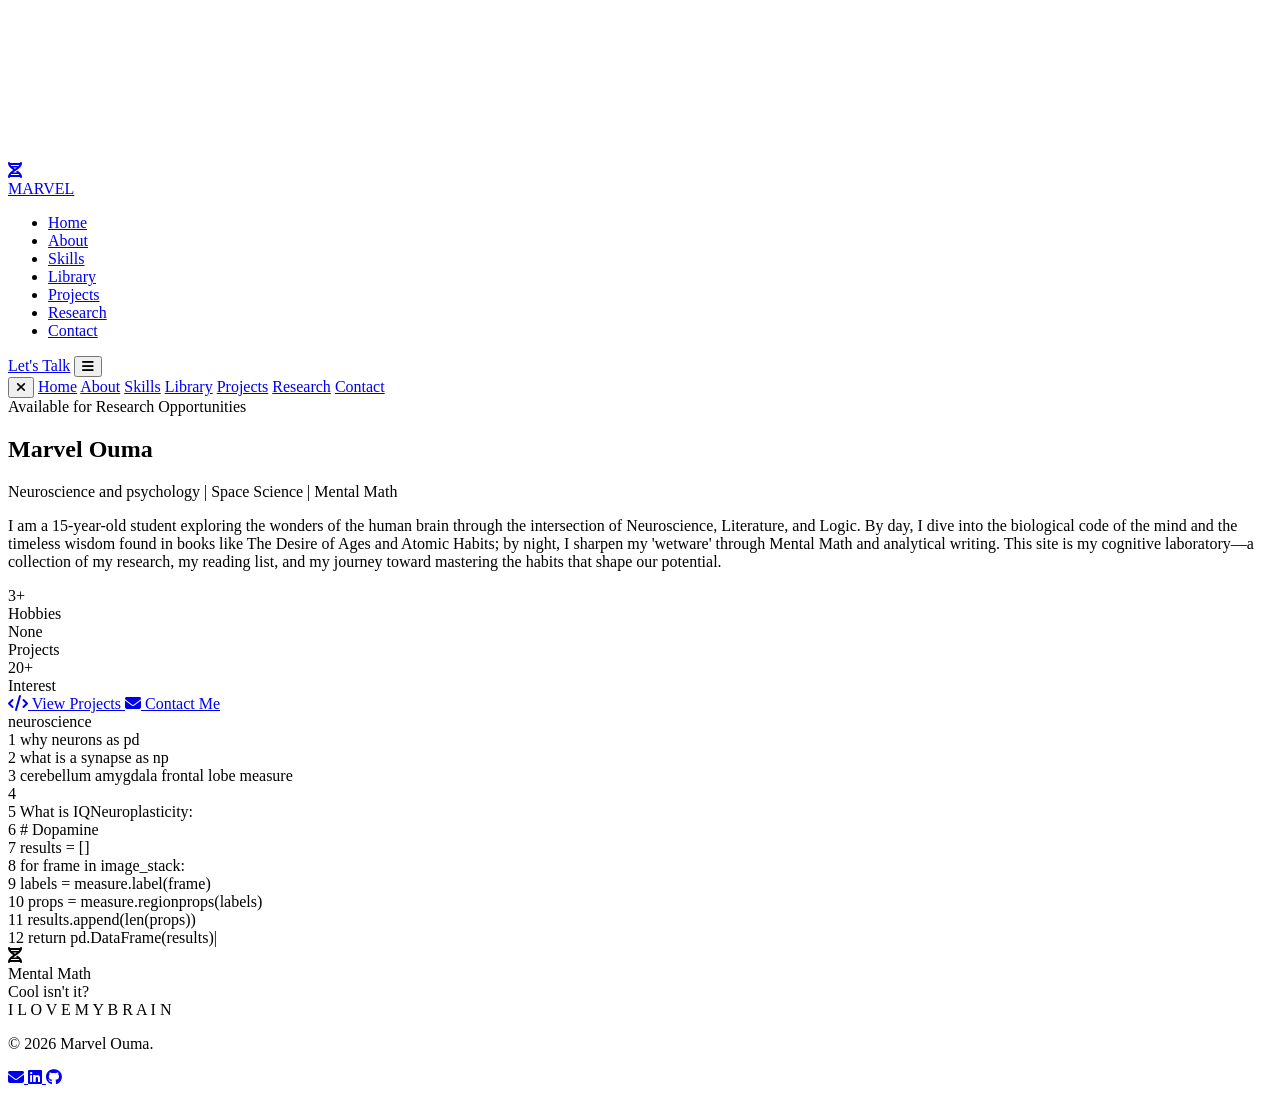
==== index.html @ 62338e4c "Update personal information in index.html" ====
<!DOCTYPE html>
<html lang="en">
<head>
    <meta charset="UTF-8">
    <meta name="viewport" content="width=device-width, initial-scale=1.0">
    <title>Marvel Ouma | Avid Reader Neuroscience and Space science</title>
    <link href="https://cdnjs.cloudflare.com/ajax/libs/font-awesome/6.4.0/css/all.min.css" rel="stylesheet">
    <link href="https://fonts.googleapis.com/css2?family=JetBrains+Mono:wght@400;500;600;700&family=Inter:wght@300;400;500;600;700;800&display=swap" rel="stylesheet">
    <link href="styles.css" rel="stylesheet">
</head>
<body>
    <!-- Background Elements -->
    <div class="bg-grid"></div>
    <canvas id="dna-canvas"></canvas>
    <div class="particles">
        <div class="particle" style="left: 10%; animation-delay: 0s;"></div>
        <div class="particle" style="left: 20%; animation-delay: -3s;"></div>
        <div class="particle" style="left: 30%; animation-delay: -6s;"></div>
        <div class="particle" style="left: 40%; animation-delay: -9s;"></div>
        <div class="particle" style="left: 50%; animation-delay: -12s;"></div>
        <div class="particle" style="left: 60%; animation-delay: -15s;"></div>
        <div class="particle" style="left: 70%; animation-delay: -2s;"></div>
        <div class="particle" style="left: 80%; animation-delay: -7s;"></div>
        <div class="particle" style="left: 90%; animation-delay: -11s;"></div>
    </div>

    <!-- Navigation -->
    <nav id="navbar">
        <div class="nav-container">
            <a href="index.html" class="logo">
                <div class="logo-icon"><i class="fas fa-dna"></i></div>
                <span>MARVEL </span>
            </a>
            <ul class="nav-links">
                <li><a href="index.html" class="active">Home</a></li>
                <li><a href="about.html">About</a></li>
                <li><a href="skills.html">Skills</a></li>
                <li><a href="experience.html">Library</a></li>
                <li><a href="projects.html">Projects</a></li>
                <li><a href="research.html">Research</a></li>
                <li><a href="contact.html">Contact</a></li>
            </ul>
            <a href="contact.html" class="nav-cta">Let's Talk</a>
            <button class="mobile-menu-btn" id="mobile-menu-btn">
                <i class="fas fa-bars"></i>
            </button>
        </div>
    </nav>

    <!-- Mobile Menu -->
    <div class="mobile-menu" id="mobile-menu">
        <button class="mobile-menu-close" id="mobile-menu-close">
            <i class="fas fa-times"></i>
        </button>
        <a href="index.html">Home</a>
        <a href="about.html">About</a>
        <a href="skills.html">Skills</a>
        <a href="experience.html">Library</a>
        <a href="projects.html">Projects</a>
        <a href="research.html">Research</a>
        <a href="contact.html">Contact</a>
    </div>

    <!-- Hero Section -->
    <section id="home" class="hero">
        <div class="hero-container">
            <div class="hero-content">
                <div class="hero-badge">
                    <span class="pulse"></span>
                    Available for Research Opportunities
                </div>
                <h1>Marvel Ouma</h1>
                <p class="hero-subtitle">Neuroscience and psychology | Space Science | Mental Math</p>
                <p class="hero-description">
               I am a 15-year-old student exploring the wonders of the human brain through the intersection of Neuroscience,
                    Literature, and Logic. By day, I dive into the biological code of the mind and the timeless wisdom found
                    in books like The Desire of Ages and Atomic Habits; by night, I sharpen my 'wetware' through Mental Math and
                    analytical writing. This site is my cognitive laboratory—a collection of my research,
                    my reading list, and my journey toward mastering the habits that shape our potential.
                </p>
                <div class="hero-stats">
                    <div class="stat">
                        <div class="stat-value">3+</div>
                        <div class="stat-label">Hobbies</div>
                    </div>
                    <div class="stat">
                        <div class="stat-value">None</div>
                        <div class="stat-label">Projects</div>
                    </div>
                    <div class="stat">
                        <div class="stat-value">20+</div>
                        <div class="stat-label">Interest</div>
                    </div>
                </div>
                <div class="hero-buttons">
                    <a href="projects.html" class="btn btn-primary">
                        <i class="fas fa-code"></i> View Projects
                    </a>
                    <a href="contact.html" class="btn btn-secondary">
                        <i class="fas fa-envelope"></i> Contact Me
                    </a>
                </div>
            </div>
            <div class="hero-visual">
                <div class="code-window">
                    <div class="code-header">
                        <span class="code-dot red"></span>
                        <span class="code-dot yellow"></span>
                        <span class="code-dot green"></span>
                        <span class="code-title">neuroscience</span>
                    </div>
                    <div class="code-content">
                        <div class="code-line">
                            <span class="line-number">1</span>
                            <span><span class="code-keyword">why</span> <span class="code-function">neurons</span> <span class="code-keyword">as</span> pd</span>
                        </div>
                        <div class="code-line">
                            <span class="line-number">2</span>
                            <span><span class="code-keyword">what is a</span> <span class="code-function">synapse </span> <span class="code-keyword">as</span> np</span>
                        </div>
                        <div class="code-line">
                            <span class="line-number">3</span>
                            <span><span class="code-keyword">cerebellum </span> amygdala <span class="code-keyword">frontal lobe</span> measure</span>
                        </div>
                        <div class="code-line">
                            <span class="line-number">4</span>
                            <span></span>
                        </div>
                        <div class="code-line">
                            <span class="line-number">5</span>
                            <span><span class="code-keyword">What is </span> <span class="code-function">IQ</span>Neuroplasticity:</span>
                        </div>
                        <div class="code-line">
                            <span class="line-number">6</span>
                            <span>    <span class="code-comment"># Dopamine</span></span>
                        </div>
                        <div class="code-line">
                            <span class="line-number">7</span>
                            <span>    results = []</span>
                        </div>
                        <div class="code-line">
                            <span class="line-number">8</span>
                            <span>    <span class="code-keyword">for</span> frame <span class="code-keyword">in</span> image_stack:</span>
                        </div>
                        <div class="code-line">
                            <span class="line-number">9</span>
                            <span>        labels = measure.label(frame)</span>
                        </div>
                        <div class="code-line">
                            <span class="line-number">10</span>
                            <span>        props = measure.regionprops(labels)</span>
                        </div>
                        <div class="code-line">
                            <span class="line-number">11</span>
                            <span>        results.append(<span class="code-function">len</span>(props))</span>
                        </div>
                        <div class="code-line">
                            <span class="line-number">12</span>
                            <span>    <span class="code-keyword">return</span> pd.DataFrame(results)<span class="typing-cursor">|</span></span>
                        </div>
                    </div>
                </div>
                <div class="dna-card">
                    <div class="dna-card-header">
                        <div class="dna-card-icon"><i class="fas fa-dna"></i></div>
                        <div>
                            <div class="dna-card-title">Mental Math</div>
                            <div class="dna-card-subtitle">Cool isn't it?</div>
                        </div>
                    </div>
                    <div class="dna-sequence">
                        <span class="base base-a">I</span>
                        <span class="base base-t">L</span>
                        <span class="base base-g">O</span>
                        <span class="base base-c">V</span>
                        <span class="base base-g">E</span>
                        <span class="base base-a">M</span>
                        <span class="base base-t">Y</span>
                        <span class="base base-c">B</span>
                        <span class="base base-a">R</span>
                        <span class="base base-g">A</span>
                        <span class="base base-t">I</span>
                        <span class="base base-c">N</span>
                    </div>
                    <div class="dna-bar">
                        <div class="dna-bar-fill"></div>
                    </div>
                </div>
            </div>
        </div>
    </section>

    <!-- Footer -->
    <footer>
        <div class="footer-content">
            <p class="footer-text">&copy; 2026 Marvel Ouma.</p>
            <div class="footer-social">
                <a href="mailto:marvelprouma@icloud.com" title="Email">
                    <i class="fas fa-envelope"></i>
                </a>
                <a href="https://linkedin.com/in/marvel-ouma-825b25291" target="_blank" title="LinkedIn">
                    <i class="fab fa-linkedin"></i>
                </a>
                <a href="https://github.com/MarvelPrOuma-byte" target="_blank" title="GitHub">
                    <i class="fab fa-github"></i>
                </a>
            </div>
        </div>
    </footer>

    <script src="main.js"></script>
</body>
</html>
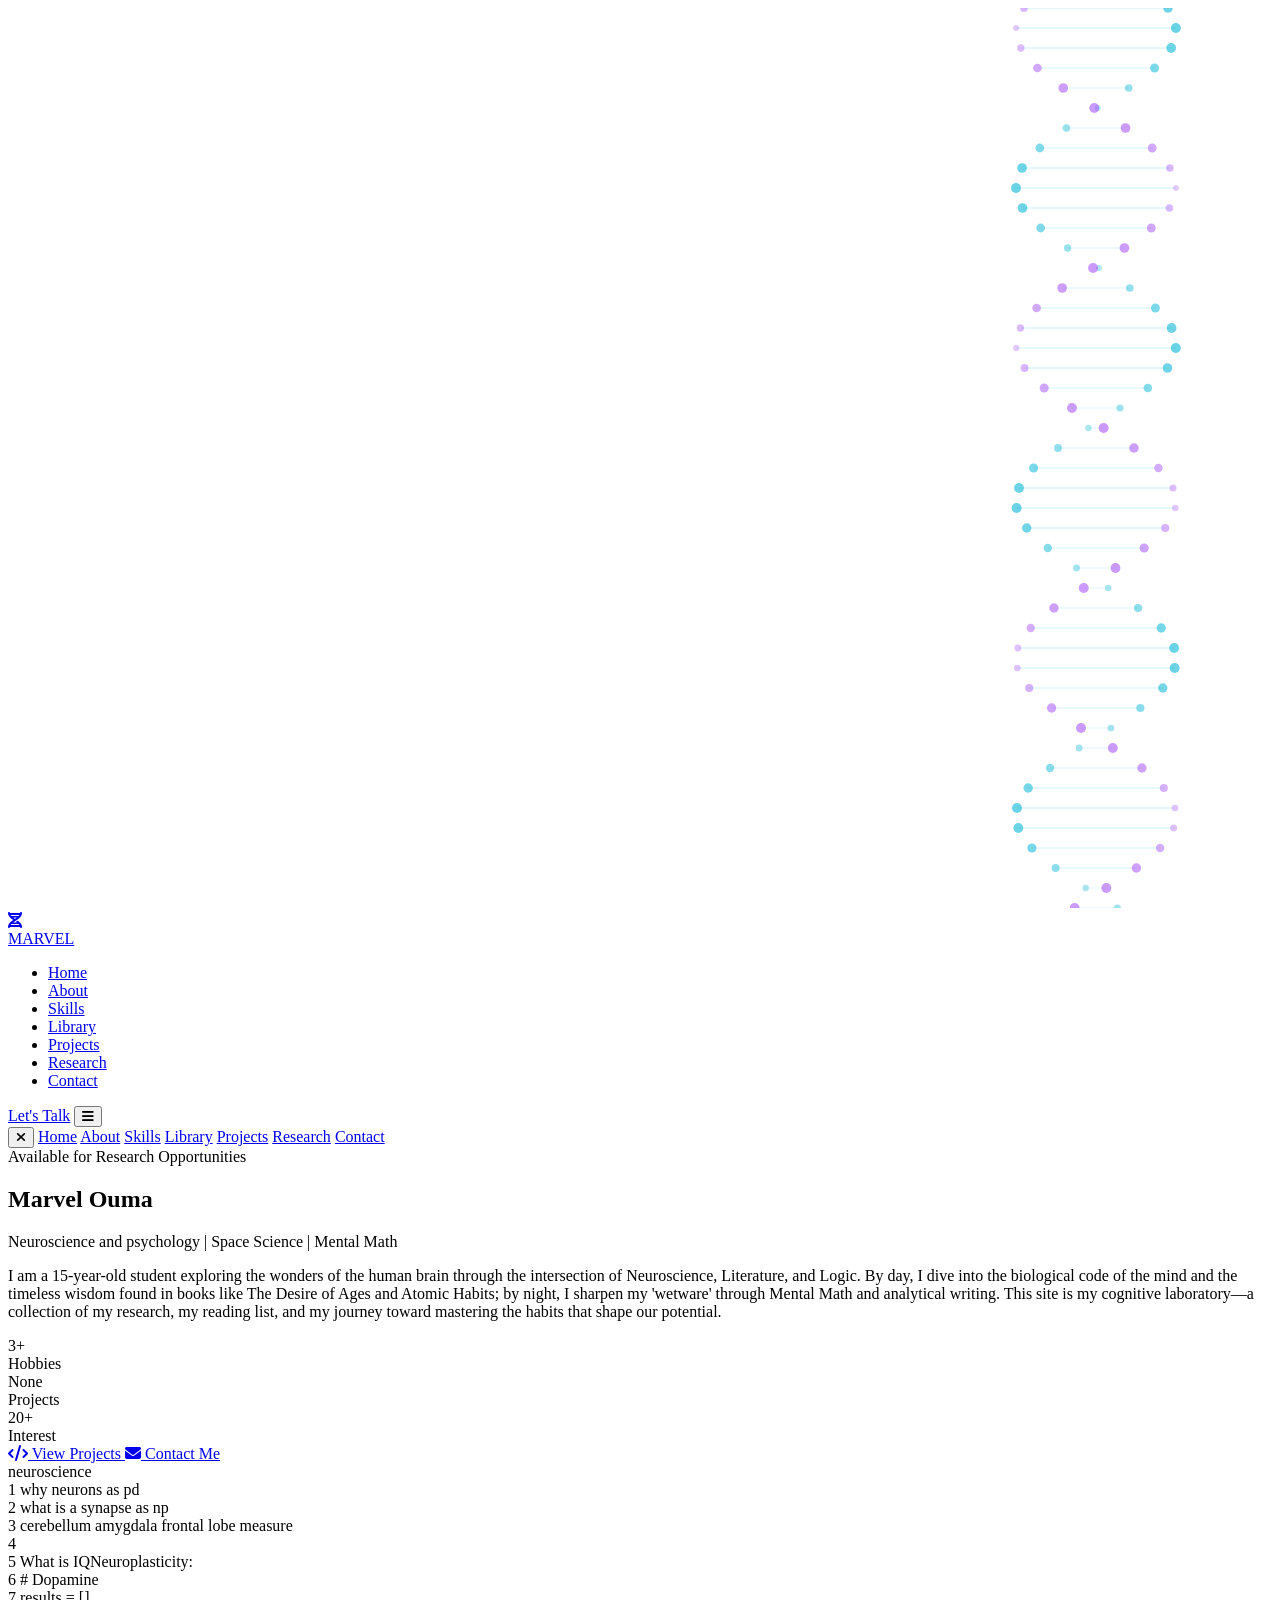
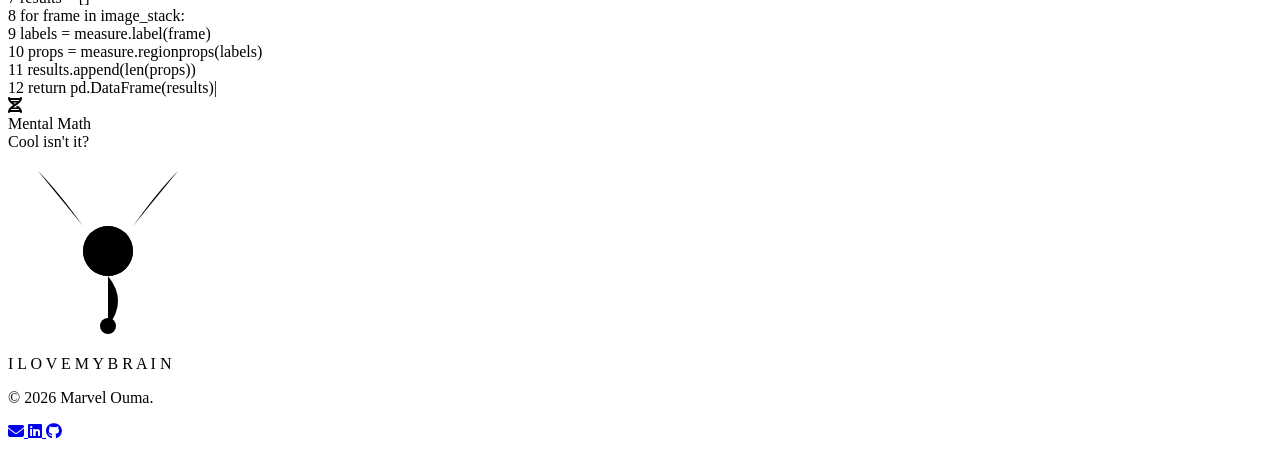
==== commit 6dfaaffb: "Add neuron animation SVG to index.html Added a neuron animation SVG to enhance visual representation" ====
--- a/index.html
+++ b/index.html
@@ -168,6 +168,27 @@
                             <div class="dna-card-subtitle">Cool isn't it?</div>
                         </div>
                     </div>
+                    <!-- Neuron Animation -->
+<div class="neuron-animation-container">
+    <svg class="neuron-svg" viewBox="0 0 200 200" width="200" height="200">
+        <!-- Soma (cell body) -->
+        <circle class="soma" cx="100" cy="100" r="25" />
+        
+        <!-- Axon -->
+        <path class="axon" d="M 100 125 Q 120 150, 100 175" stroke-linecap="round" />
+        
+        <!-- Axon terminal -->
+        <circle class="axon-terminal" cx="100" cy="175" r="8" />
+        
+        <!-- Dendrites -->
+        <path class="dendrite dendrite-1" d="M 75 75 Q 50 40, 30 20" stroke-linecap="round" />
+        <path class="dendrite dendrite-2" d="M 100 75 Q 100 40, 100 10" stroke-linecap="round" />
+        <path class="dendrite dendrite-3" d="M 125 75 Q 150 40, 170 20" stroke-linecap="round" />
+        
+        <!-- Firing effects -->
+        <circle class="firing-pulse" cx="100" cy="100" r="25" />
+    </svg>
+</div>
                     <div class="dna-sequence">
                         <span class="base base-a">I</span>
                         <span class="base base-t">L</span>
